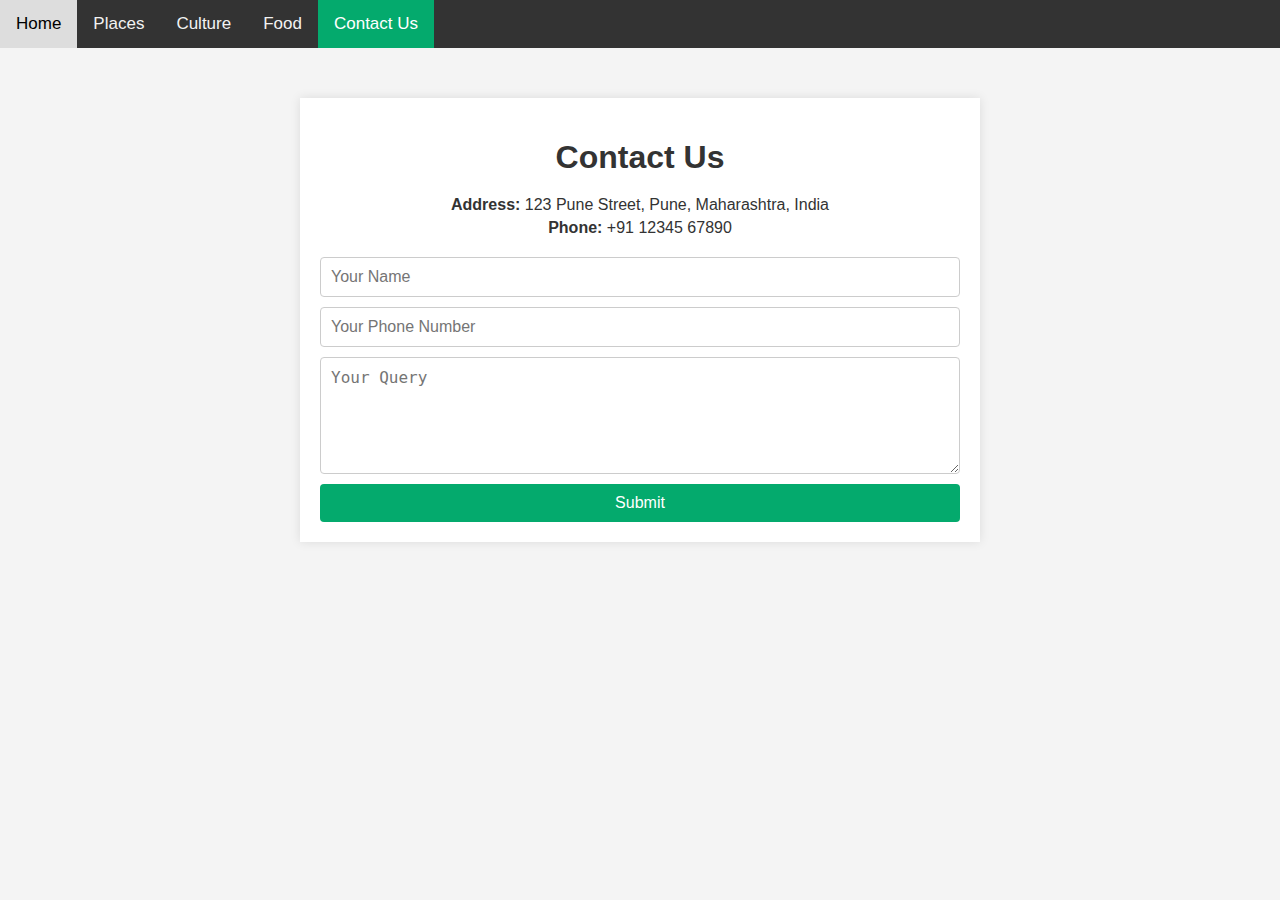
==== contact.html @ 4f17fce1 "Added all files" ====
<!DOCTYPE html>
<html lang="en">
<head>
    <meta charset="UTF-8">
    <meta name="viewport" content="width=device-width, initial-scale=1.0">
    <title>Contact Us</title>
    <style>
        body {
            font-family: Arial, sans-serif;
            margin: 0;
            padding: 0;
            background-color: #f4f4f4;
            color: #333;
            display: flex;
            flex-direction: column;
            align-items: center;
        }
        .topnav {
            width: 100%;
            background-color: #333;
            overflow: hidden;
        }
        .topnav a {
            float: left;
            color: #f2f2f2;
            text-align: center;
            padding: 14px 16px;
            text-decoration: none;
            font-size: 17px;
        }
        .topnav a:hover {
            background-color: #ddd;
            color: black;
        }
        .topnav a.active {
            background-color: #04AA6D;
            color: white;
        }
        .container {
            width: 50%;
            margin: 50px auto;
            padding: 20px;
            background-color: #fff;
            box-shadow: 0 0 10px rgba(0, 0, 0, 0.1);
        }
        .container h1 {
            text-align: center;
            margin-bottom: 20px;
        }
        .contact-info {
            text-align: center;
            margin-bottom: 20px;
        }
        .contact-info p {
            margin: 5px 0;
        }
        form {
            display: flex;
            flex-direction: column;
        }
        form input, form textarea {
            margin-bottom: 10px;
            padding: 10px;
            font-size: 16px;
            border: 1px solid #ccc;
            border-radius: 4px;
        }
        form button {
            padding: 10px;
            font-size: 16px;
            color: white;
            background-color: #04AA6D;
            border: none;
            border-radius: 4px;
            cursor: pointer;
        }
        form button:hover {
            background-color: #45a049;
        }
    </style>
</head>
<body>
    <div class="topnav">
        <a href="index.html">Home</a>
        <a href="places.html">Places</a>
        <a href="culture.html">Culture</a>
        <a href="food.html">Food</a>
        <a class="active" href="contact.html">Contact Us</a>
    </div>

    <div class="container">
        <h1>Contact Us</h1>
        <div class="contact-info">
            <p><strong>Address:</strong> 123 Pune Street, Pune, Maharashtra, India</p>
            <p><strong>Phone:</strong> +91 12345 67890</p>
        </div>
        <form action="#" method="post">
            <input type="text" name="name" placeholder="Your Name" required>
            <input type="tel" name="phone" placeholder="Your Phone Number" required>
            <textarea name="query" rows="5" placeholder="Your Query" required></textarea>
            <button type="submit">Submit</button>
        </form>
    </div>
</body>
</html>
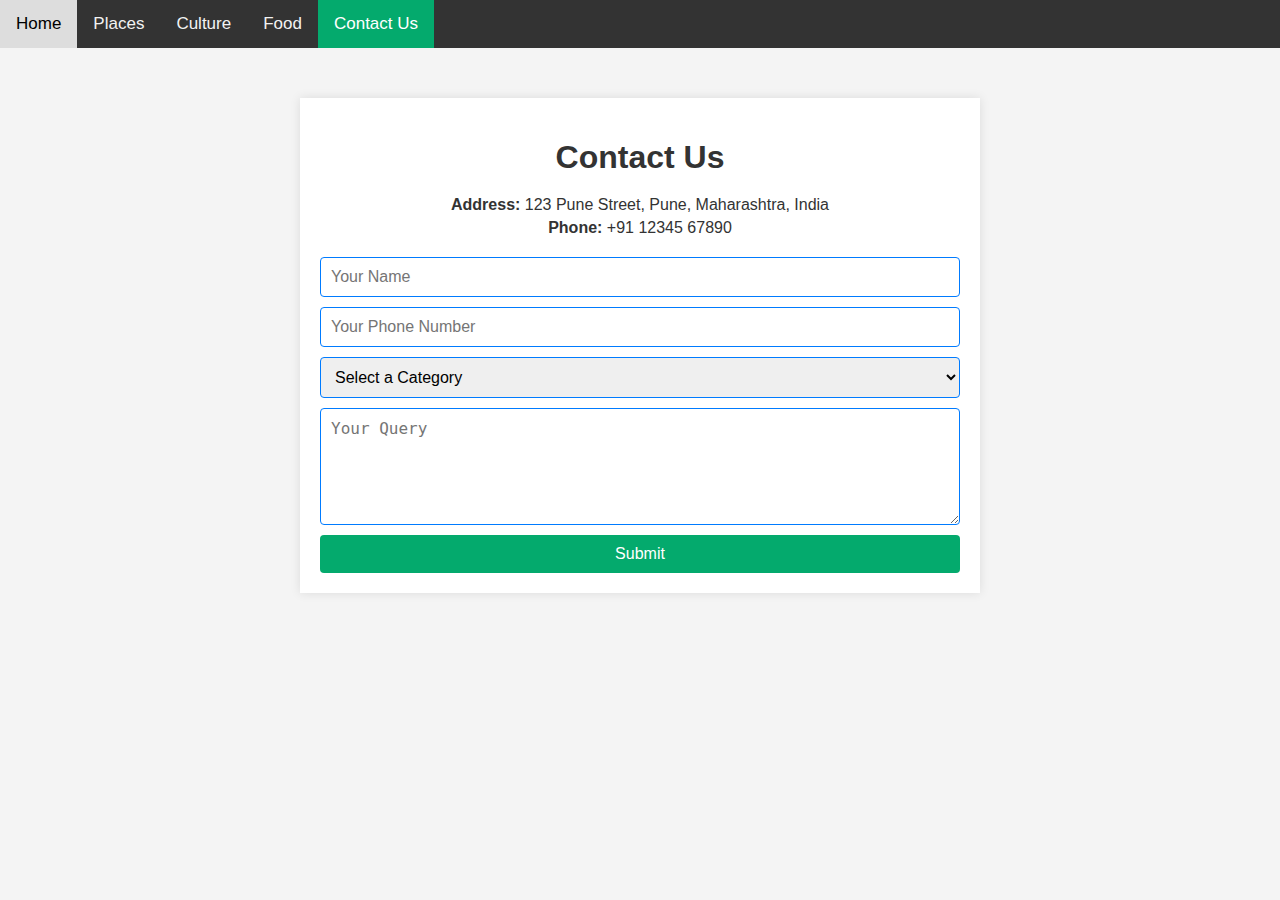
==== commit 32c6514c: "Add new feature" ====
--- a/contact.html
+++ b/contact.html
@@ -58,7 +58,7 @@
             display: flex;
             flex-direction: column;
         }
-        form input, form textarea {
+        form input, form textarea, form select { /* Added select to style */
             margin-bottom: 10px;
             padding: 10px;
             font-size: 16px;
@@ -76,6 +76,19 @@
         }
         form button:hover {
             background-color: #45a049;
+        }
+        /* ID selectors */
+        #name {
+            border-color: #007bff; /* Blue border for name input */
+        }
+        #phone {
+            border-color: #007bff; /* Blue border for phone input */
+        }
+        #category {
+            border-color: #007bff; /* Blue border for dropdown */
+        }
+        #query {
+            border-color: #007bff; /* Blue border for textarea */
         }
     </style>
 </head>
@@ -95,9 +108,17 @@
             <p><strong>Phone:</strong> +91 12345 67890</p>
         </div>
         <form action="#" method="post">
-            <input type="text" name="name" placeholder="Your Name" required>
-            <input type="tel" name="phone" placeholder="Your Phone Number" required>
-            <textarea name="query" rows="5" placeholder="Your Query" required></textarea>
+            <input type="text" id="name" name="name" placeholder="Your Name" required> <!-- Added ID -->
+            <input type="tel" id="phone" name="phone" placeholder="Your Phone Number" required> <!-- Added ID -->
+            <!-- Dropdown Menu -->
+            <select id="category" name="category" required> <!-- Added ID -->
+                <option value="">Select a Category</option>
+                <option value="general">General Inquiry</option>
+                <option value="support">Customer Support</option>
+                <option value="feedback">Feedback</option>
+                <option value="other">Other</option>
+            </select>
+            <textarea id="query" name="query" rows="5" placeholder="Your Query" required></textarea> <!-- Added ID -->
             <button type="submit">Submit</button>
         </form>
     </div>
